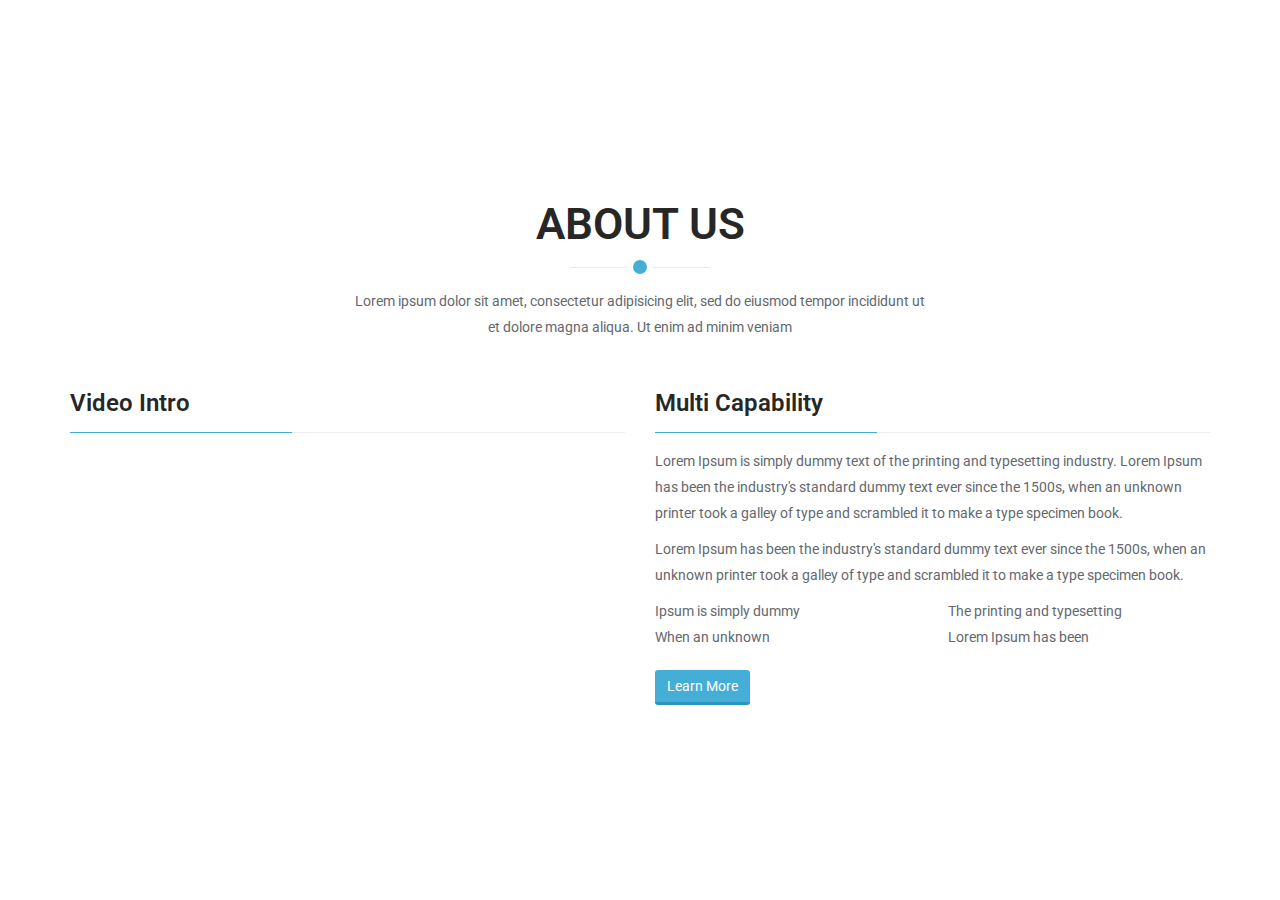
==== about.html @ af626ea5 "Merge branch 'master' of https://github.com/QueenieDongQ/droproblem" ====
<!DOCTYPE html>
<html lang="en">
<head>
    <meta charset="utf-8">
    <meta name="viewport" content="width=device-width, initial-scale=1.0">
    <meta name="description" content="">
    <meta name="author" content="">
    <title>Droproblem</title>
	<!-- core CSS -->
    <link href="css/bootstrap.min.css" rel="stylesheet">
    <link href="css/font-awesome.min.css" rel="stylesheet">
    <link href="css/animate.min.css" rel="stylesheet">
    <link href="css/owl.carousel.css" rel="stylesheet">
    <link href="css/owl.transitions.css" rel="stylesheet">
    <link href="css/prettyPhoto.css" rel="stylesheet">
    <link href="css/main.css" rel="stylesheet">
    <link href="css/responsive.css" rel="stylesheet">
    <!--[if lt IE 9]>
    <script src="js/html5shiv.js"></script>
    <script src="js/respond.min.js"></script>
    <![endif]-->
    <!-- <link rel="shortcut icon" href="images/ico/favicon.ico"> -->
    <link rel="apple-touch-icon-precomposed" sizes="144x144" href="images/ico/apple-touch-icon-144-precomposed.png">
    <link rel="apple-touch-icon-precomposed" sizes="114x114" href="images/ico/apple-touch-icon-114-precomposed.png">
    <link rel="apple-touch-icon-precomposed" sizes="72x72" href="images/ico/apple-touch-icon-72-precomposed.png">
    <link rel="apple-touch-icon-precomposed" href="images/ico/apple-touch-icon-57-precomposed.png">
</head><!--/head-->

<body id="home" class="homepage">
    <!-- 顶部导航 -->
    <header></header>
    <!--顶部导航 over-->
    <section id="about">
        <div class="container">

            <div class="section-header">
                <h2 class="section-title text-center wow fadeInDown">About Us</h2>
                <p class="text-center wow fadeInDown">Lorem ipsum dolor sit amet, consectetur adipisicing elit, sed do eiusmod tempor incididunt ut <br> et dolore magna aliqua. Ut enim ad minim veniam</p>
            </div>

            <div class="row">
                <div class="col-sm-6 wow fadeInLeft">
                    <h3 class="column-title">Video Intro</h3>
                    <!-- 16:9 aspect ratio -->
                    <div class="embed-responsive embed-responsive-16by9">
                        <iframe src="//player.vimeo.com/video/58093852?title=0&amp;byline=0&amp;portrait=0&amp;color=e79b39" frameborder="0" webkitallowfullscreen mozallowfullscreen allowfullscreen></iframe>
                    </div>
                </div>

                <div class="col-sm-6 wow fadeInRight">
                    <h3 class="column-title">Multi Capability</h3>
                    <p>Lorem Ipsum is simply dummy text of the printing and typesetting industry. Lorem Ipsum has been the industry's standard dummy text ever since the 1500s, when an unknown printer took a galley of type and scrambled it to make a type specimen book.</p>

                    <p>Lorem Ipsum has been the industry's standard dummy text ever since the 1500s, when an unknown printer took a galley of type and scrambled it to make a type specimen book.</p>

                    <div class="row">
                        <div class="col-sm-6">
                            <ul class="nostyle">
                                <li><i class="fa fa-check-square"></i> Ipsum is simply dummy</li>
                                <li><i class="fa fa-check-square"></i> When an unknown</li>
                            </ul>
                        </div>

                        <div class="col-sm-6">
                            <ul class="nostyle">
                                <li><i class="fa fa-check-square"></i> The printing and typesetting</li>
                                <li><i class="fa fa-check-square"></i> Lorem Ipsum has been</li>
                            </ul>
                        </div>
                    </div>

                    <a class="btn btn-primary" href="#">Learn More</a>

                </div>
            </div>
        </div>
    </section><!--/#about-->

    <!--footer-->
    <footer></footer>
    <!--footer over-->

    <script src="js/jquery.js"></script>
    <script src="js/bootstrap.min.js"></script>

    <script src="js/owl.carousel.min.js"></script>
    <script src="js/mousescroll.js"></script>
    <script src="js/smoothscroll.js"></script>
    <script src="js/jquery.prettyPhoto.js"></script>
    <script src="js/jquery.isotope.min.js"></script>
    <script src="js/jquery.inview.min.js"></script>
    <script src="js/wow.min.js"></script>
    <script src="js/main.js"></script>
    <script>
        $(function(){
            $("header").load('./header.html');
            $("footer").load('./footer.html');
        })
    </script>

</body>
</html>
---- css/main.css ----
@import url(http://fonts.googleapis.com/css?family=Roboto:400,300,100,700,100italic,300italic,400italic,700italic);

/*************************
*******Typography******
**************************/
body {
  padding-top: 100px;
  background: #fff;
  font-family: 'Roboto', sans-serif;
  font-weight: 400;
  color: #64686d;
  line-height: 26px;
}
h1,
h2,
h3,
h4,
h5,
h6 {
  font-weight: 600;
  font-family: 'Roboto', sans-serif;
  color: #272727;
}
a {
  color: #45aed6;
  -webkit-transition: color 400ms, background-color 400ms;
  -moz-transition: color 400ms, background-color 400ms;
  -o-transition: color 400ms, background-color 400ms;
  transition: color 400ms, background-color 400ms;
}
a:hover,
a:focus {
  text-decoration: none;
  color: #2a95be;
}
hr {
  border-top: 1px solid #e5e5e5;
  border-bottom: 1px solid #fff;
}
.gradiant {
  background-image: -moz-linear-gradient(90deg, #2caab3 0%, #2c8cb3 100%);
  background-image: -webkit-linear-gradient(90deg, #2caab3 0%, #2c8cb3 100%);
  background-image: -ms-linear-gradient(90deg, #2caab3 0%, #2c8cb3 100%);
}
.gradiant-horizontal {
  background-image: -moz-linear-gradient(4deg, #2caab3 0%, #2c8cb3 100%);
  background-image: -webkit-linear-gradient(4deg, #2caab3 0%, #2c8cb3 100%);
  background-image: -ms-linear-gradient(4deg, #2caab3 0%, #2c8cb3 100%);
}
.section-header {
  margin-bottom: 50px;
}
.section-header .section-title {
  font-size: 44px;
  color: #272727;
  text-transform: uppercase;
  position: relative;
  padding-bottom: 20px;
  margin: 0 0 20px;
}
.section-header .section-title:before {
  content: "";
  position: absolute;
  width: 140px;
  bottom: 0;
  left: 50%;
  margin-left: -70px;
  height: 1px;
  background: #ebebeb;
}
.section-header .section-title:after {
  content: "";
  position: absolute;
  width: 24px;
  height: 24px;
  bottom: -11px;
  left: 50%;
  margin-left: -12px;
  border: 5px solid #fff;
  border-radius: 20px;
  background: #45aed6;
}
.btn {
  border-width: 0;
  border-bottom-width: 3px;
  border-radius: 3px;
}
.btn.btn-primary {
  background: #45aed6;
  border-color: #2a95be;
}
.btn.btn-primary:hover,
.btn.btn-primary:focus {
  background: #2a95be;
}
.column-title {
  margin-top: 0;
  padding-bottom: 15px;
  border-bottom: 1px solid #eee;
  margin-bottom: 15px;
  position: relative;
}
.column-title:after {
  content: " ";
  position: absolute;
  bottom: -1px;
  left: 0;
  width: 40%;
  border-bottom: 1px solid #45aed6;
}
ul.nostyle {
  list-style: none;
  padding: 0;
  margin-bottom: 20px;
}
ul.nostyle i {
  color: #45aed6;
}
.scaleIn {
  -webkit-animation-name: scaleIn;
  animation-name: scaleIn;
}
.copyrights{
	text-indent:-9999px;
	height:0;
	line-height:0;
	font-size:0;
	overflow:hidden;
}
@-webkit-keyframes scaleIn {
  0% {
    opacity: 0;
    -webkit-transform: scale(0);
    transform: scale(0);
  }
  100% {
    opacity: 1;
    -webkit-transform: scale(1);
    transform: scale(1);
  }
}
@keyframes scaleIn {
  0% {
    opacity: 0;
    -webkit-transform: scale(0);
    -ms-transform: scale(0);
    transform: scale(0);
  }
  100% {
    opacity: 1;
    -webkit-transform: scale(1);
    -ms-transform: scale(1);
    transform: scale(1);
  }
}
/*************************
*******Header******
**************************/
.navbar.navbar-default {
  border: 0;
  border-radius: 0;
  margin-bottom: 0;
}
.navbar.navbar-default .navbar-toggle {
  margin-top: 32px;
}
.navbar.navbar-default .navbar-brand {
  height: auto;
  padding: 22px 15px 21px;
}
@media only screen and (min-width: 768px) {
  #main-menu.navbar-default {
    background: rgba(255, 255, 255, 0.9);
    -webkit-box-shadow: 0 0 3px 0 rgba(0, 0, 0, 0.1);
    box-shadow: 0 0 3px 0 rgba(0, 0, 0, 0.1);
  }
  #main-menu.navbar-default .navbar-nav > li > a {
    padding-top: 40px;
    padding-bottom: 40px;
  }
  #main-menu.navbar-default .navbar-nav > li.active > a,
  #main-menu.navbar-default .navbar-nav > li.open > a,
  #main-menu.navbar-default .navbar-nav > li:hover > a {
    background: transparent;
    padding-top: 37px;
    border-top: 3px solid #45aed6;
  }
  #main-menu.navbar-default .dropdown-menu {
    padding: 0 20px;
    min-width: 220px;
    background-color: rgba(26, 28, 40, 0.9);
    border: 0;
    border-radius: 0;
    box-shadow: none;
    -webkit-box-shadow: none;
    background-clip: inherit;
  }
  #main-menu.navbar-default .dropdown-menu > li {
    border-left: 3px solid transparent;
    margin-left: -20px;
    padding-left: 17px;
    -webit-transition: border-color 400ms;
    transition: border-color 400ms;
  }
  #main-menu.navbar-default .dropdown-menu > li > a {
    border-top: 1px solid #404455;
    padding: 15px 0;
    color: #eeeeee;
  }
  #main-menu.navbar-default .dropdown-menu > li:first-child > a {
    border-top: 0;
  }
  #main-menu.navbar-default .dropdown-menu > li.active,
  #main-menu.navbar-default .dropdown-menu > li.open,
  #main-menu.navbar-default .dropdown-menu > li:hover {
    border-left-color: #45aed6;
  }
  #main-menu.navbar-default .dropdown-menu > li.active > a,
  #main-menu.navbar-default .dropdown-menu > li.open > a,
  #main-menu.navbar-default .dropdown-menu > li:hover > a {
    color: #45aed6;
    background-color: transparent;
  }
}
#main-slider {
  overflow: hidden;
}
#main-slider .item {
  height: 558px;
  background-repeat: no-repeat;
  background-position: 50% 0;
  background-size: cover;
}
#main-slider .slider-inner {
  position: absolute;
  top: 0;
  left: 0;
  width: 100%;
  height: 100%;
  color: #fff;
}
#main-slider .slider-inner h1 {
  margin-top: 180px;
  font-size: 36px;
  line-height: 1;
  text-transform: uppercase;
  color: #fff;
}
#main-slider .slider-inner span {
  color: #45aed6;
}
#main-slider .slider-inner .btn {
  margin-top: 10px;
}
#main-slider .owl-prev,
#main-slider .owl-next {
  position: absolute;
  top: 50%;
  background-color: rgba(0, 0, 0, 0.2);
  color: #fff;
  font-size: 30px;
  display: inline-block;
  margin-top: -35px;
  height: 70px;
  width: 70px;
  line-height: 70px;
  text-align: center;
  border-radius: 100px;
  z-index: 5;
  -webkit-transition: background-color 400ms;
  transition: background-color 400ms;
}
#main-slider .owl-prev:hover,
#main-slider .owl-next:hover {
  background-color: #45aed6;
}
#main-slider .owl-prev {
  left: -35px;
  text-indent: 14px;
}
#main-slider .owl-next {
  right: -35px;
  text-indent: -14px;
}
#main-slider .slider_p{
  font-size: 18px;
}
#bar {
  width: 0%;
  max-width: 100%;
  height: 4px;
  background: #45aed6;
}
#progressBar {
  margin-top: -4px;
  position: relative;
  z-index: 999;
  width: 100%;
  background: rgba(0, 0, 0, 0.1);
}
#cta {
  padding: 50px 0;
  background-color: #eeeeee;
}
#cta h2 {
  margin-top: 0;
}
#cta .btn {
  margin-top: 40px;
}
#cta2 {
  background: #242a33 url(../images/cta2/cta2-bg.jpg) no-repeat 50% 50%;
  background-size: cover;
  color: #fff;
  padding-top: 70px;
}
#cta2 .btn {
  margin-top: 10px;
}
#cta2 h2 {
  color: #fff;
  font-size: 44px;
  line-height: 1;
}
#cta2 h2 > span {
  color: #45aed6;
}
#features {
  padding: 100px 0;
}
#features .media.service-box:first-child {
  margin-top: 80px;
}
#services {
  padding: 100px 0 75px;
}
.media.service-box {
  margin: 25px 0;
}
.media.service-box .pull-left {
  margin-right: 20px;
}
.media.service-box .pull-left > i {
  font-size: 24px;
  height: 64px;
  line-height: 64px;
  text-align: center;
  width: 64px;
  border-radius: 100%;
  color: #45aed6;
  box-shadow: inset 0 0 0 1px #d7d7d7;
  -webkit-box-shadow: inset 0 0 0 1px #d7d7d7;
  transition: background-color 400ms, background-color 400ms;
  position: relative;
}
.media.service-box .pull-left > i:after {
  content: "";
  position: absolute;
  width: 20px;
  height: 20px;
  top: 50%;
  margin-top: -10px;
  right: -10px;
  border: 4px solid #fff;
  border-radius: 20px;
  background: #45aed6;
}
.media.service-box:hover .pull-left > i {
  background-image: -moz-linear-gradient(90deg, #2caab3 0%, #2c8cb3 100%);
  background-image: -webkit-linear-gradient(90deg, #2caab3 0%, #2c8cb3 100%);
  background-image: -ms-linear-gradient(90deg, #2caab3 0%, #2c8cb3 100%);
  color: #fff;
  box-shadow: inset 0 0 0 5px rgba(255, 255, 255, 0.8);
  -webkit-box-shadow: inset 0 0 0 5px rgba(255, 255, 255, 0.8);
}
#portfolio {
  padding: 100px 0;
  background: #f5f5f5;
}
#portfolio .portfolio-filter {
  list-style: none;
  padding: 0;
  margin: 0 0 50px;
  display: inline-block;
}
#portfolio .portfolio-filter > li {
  float: left;
  display: block;
}
#portfolio .portfolio-filter > li a {
  display: block;
  padding: 7px 15px;
  background: #e5e5e5;
  color: #64686d;
  position: relative;
}
#portfolio .portfolio-filter > li a:hover,
#portfolio .portfolio-filter > li a.active {
  background: #45aed6;
  color: #fff;
  box-shadow: 0 -3px 0 0 #318daf inset;
  -webkit-box-shadow: 0 -3px 0 0 #318daf inset;
}
#portfolio .portfolio-filter > li a.active:after {
  content: " ";
  position: absolute;
  bottom: -17px;
  left: 50%;
  margin-left: -10px;
  border-width: 10px;
  border-style: solid;
  border-color: #318daf transparent transparent transparent;
}
#portfolio .portfolio-filter > li:first-child a {
  border-radius: 4px 0 0 4px;
}
#portfolio .portfolio-filter > li:last-child a {
  border-radius: 0 4px 4px 0;
}
#portfolio .portfolio-items {
  margin: -15px;
}
#portfolio .portfolio-item {
  width: 24.9%;
  float: left;
  padding: 15px;
  -webkit-box-sizing: border-box;
  -moz-box-sizing: border-box;
  -o-box-sizing: border-box;
  -ms-box-sizing: border-box;
  box-sizing: border-box;
}
#portfolio .portfolio-item .portfolio-item-inner {
  position: relative;
}
#portfolio .portfolio-item .portfolio-item-inner .portfolio-info {
  opacity: 0;
  transition: opacity 400ms;
  -webkit-transition: opacity 400ms;
  position: absolute;
  bottom: 0;
  left: 0;
  right: 0;
  padding: 10px;
  background: rgba(0, 0, 0, 0.5);
  color: #fff;
}
#portfolio .portfolio-item .portfolio-item-inner .portfolio-info h3 {
  font-size: 16px;
  line-height: 1;
  margin: 0;
  color: #fff;
}
#portfolio .portfolio-item .portfolio-item-inner .portfolio-info .preview {
  position: absolute;
  top: -18px;
  right: 12px;
  border-radius: 50%;
  background-image: -moz-linear-gradient(90deg, #2caab3 0%, #2c8cb3 100%);
  background-image: -webkit-linear-gradient(90deg, #2caab3 0%, #2c8cb3 100%);
  background-image: -ms-linear-gradient(90deg, #2caab3 0%, #2c8cb3 100%);
  width: 36px;
  height: 36px;
  line-height: 36px;
  text-align: center;
  color: #fff;
  box-shadow: 0 0 0 2px #fff;
  -webkit-box-shadow: 0 0 0 2px #fff;
}
#portfolio .portfolio-item:hover .portfolio-info {
  opacity: 1;
}
/* Start: Recommended Isotope styles */
/**** Isotope Filtering ****/
.isotope-item {
  z-index: 2;
}
.isotope-hidden.isotope-item {
  pointer-events: none;
  z-index: 1;
}
/**** Isotope CSS3 transitions ****/
.isotope,
.isotope .isotope-item {
  -webkit-transition-duration: 0.8s;
  -moz-transition-duration: 0.8s;
  -ms-transition-duration: 0.8s;
  -o-transition-duration: 0.8s;
  transition-duration: 0.8s;
}
.isotope {
  -webkit-transition-property: height, width;
  -moz-transition-property: height, width;
  -ms-transition-property: height, width;
  -o-transition-property: height, width;
  transition-property: height, width;
}
.isotope .isotope-item {
  -webkit-transition-property: -webkit-transform, opacity;
  -moz-transition-property: -moz-transform, opacity;
  -ms-transition-property: -ms-transform, opacity;
  -o-transition-property: -o-transform, opacity;
  transition-property: transform, opacity;
}
/**** disabling Isotope CSS3 transitions ****/
.isotope.no-transition,
.isotope.no-transition .isotope-item,
.isotope .isotope-item.no-transition {
  -webkit-transition-duration: 0s;
  -moz-transition-duration: 0s;
  -ms-transition-duration: 0s;
  -o-transition-duration: 0s;
  transition-duration: 0s;
}
/* End: Recommended Isotope styles */
/* disable CSS transitions for containers with infinite scrolling*/
.isotope.infinite-scrolling {
  -webkit-transition: none;
  -moz-transition: none;
  -ms-transition: none;
  -o-transition: none;
  transition: none;
}
#testimonial {
  background: #333333 url(../images/testimonial/bg.jpg) no-repeat 0 0;
  background-size: cover;
  padding: 100px 0;
  color: #fff;
}
#testimonial h4 {
  color: #fff;
  margin-bottom: 0;
}
#testimonial small {
  display: block;
  margin-bottom: 10px;
  color: rgba(255, 255, 255, 0.7);
}
#testimonial .btns {
  margin-top: 10px;
}
#about {
  padding: 100px 0;
}
#work-process {
  padding: 100px 0 50px;
  background: #20222e url(../images/work-process/bg.jpg) no-repeat 0 0;
  background-size: cover;
  color: #fff;
}
#work-process h2 {
  color: #fff;
}
#work-process h3 {
  color: #fff;
  margin-bottom: 0;
}
#work-process .icon-circle {
  display: inline-block;
  width: 80px;
  height: 80px;
  line-height: 80px;
  border: 2px solid #45aed6;
  border-radius: 100px;
  position: relative;
}
#work-process .icon-circle > span {
  border-style: solid;
  border-width: 2px;
  border-color: #45aed6;
  border-radius: 50%;
  background-color: #fff;
  position: absolute;
  width: 24px;
  height: 24px;
  line-height: 20px;
  top: -12px;
  color: #64686d;
}
#work-process h3 {
  margin-bottom: 50px;
}
#meet-team {
  padding: 100px 0;
}
#meet-team .team-member {
  padding: 13px;
  background: #eeeeee;
  border: 2px solid #eeeeee;
  transition: border-color 400ms;
  -webkit-transition: border-color 400ms;
}
#meet-team .team-member .team-img {
  margin: -15px -15px 0 -15px;
}
#meet-team .team-member .team-info {
  padding-bottom: 10px;
  border-bottom: 1px solid #dbdbdb;
  margin-bottom: 10px;
}
#meet-team .team-member:hover {
  border-color: #45aed6;
}
#meet-team .team-member:hover .social-icons > li > a {
  background: #45aed6;
}
#meet-team .social-icons {
  list-style: none;
  padding: 0;
  margin: 0;
}
#meet-team .social-icons > li {
  display: inline-block;
}
#meet-team .social-icons > li > a {
  display: block;
  width: 32px;
  height: 32px;
  line-height: 32px;
  text-align: center;
  color: #fff;
  background: #222534;
  border-radius: 3px;
}
.divider {
  margin-top: 50px;
  margin-bottom: 50px;
  background-image: -moz-linear-gradient(180deg, #ffffff 0%, #e3e3e3 49%, #ffffff 100%);
  background-image: -webkit-linear-gradient(180deg, #ffffff 0%, #e3e3e3 49%, #ffffff 100%);
  background-image: -ms-linear-gradient(180deg, #ffffff 0%, #e3e3e3 49%, #ffffff 100%);
  width: 95%;
  height: 1px;
}
.progress {
  -webkit-box-shadow: none;
  box-shadow: none;
  background: #eeeeee;
}
.progress .progress-bar.progress-bar-primary {
  background-image: -moz-linear-gradient(4deg, #2caab3 0%, #2c8cb3 100%);
  background-image: -webkit-linear-gradient(4deg, #2caab3 0%, #2c8cb3 100%);
  background-image: -ms-linear-gradient(4deg, #2caab3 0%, #2c8cb3 100%);
  -webkit-box-shadow: none;
  box-shadow: none;
}
.nav.main-tab {
  background: #eee;
  border-bottom: 3px solid #222534;
  border-radius: 3px 3px 0 0;
}
.nav.main-tab > li > a {
  color: #272727;
}
.nav.main-tab > li.active > a {
  background: #222534;
  color: #45aed6;
}
.nav.main-tab > li:first-child > a {
  border-radius: 3px 0 0 0;
}
.nav.main-tab > li:last-child > a {
  border-radius: 0 3px 0 0;
}
.tab-content {
  border: 1px solid #eee;
  border-top: 0;
  padding: 20px 20px 10px;
  border-radius: 0 0 3px 3px;
}
.panel-default {
  border-color: #eee;
}
.panel-default > .panel-heading {
  background-color: #fff;
  border-color: #eee;
}
.panel-default > .panel-heading .panel-title {
  font-size: 14px;
  font-weight: normal;
}
.panel-default > .panel-heading + .panel-collapse > .panel-body {
  border-top-color: #eee;
}
#animated-number {
  padding: 100px 0 70px;
  background: #132125 url(../images/animated-number/bg.jpg) no-repeat 0 0;
  background-size: cover;
  color: #fff;
}
#animated-number h1,
#animated-number h2,
#animated-number h3,
#animated-number h4 {
  color: #fff;
}
#animated-number strong {
  display: block;
  margin-bottom: 30px;
}
.animated-number {
  display: inline-block;
  width: 140px;
  height: 140px;
  font-size: 24px;
  line-height: 140px;
  border: 3px solid #fff;
  border-radius: 100px;
  margin-bottom: 20px;
}
#pricing {
  padding: 100px 0 70px;
}
#pricing ul.pricing {
  list-style: none;
  padding: 0;
  margin: 70px 0 30px;
  border: 1px solid #eee;
  border-radius: 5px 5px 4px 4px;
  padding: 15px;
  text-align: center;
}
#pricing ul.pricing li {
  display: block;
  padding: 10px;
}
#pricing ul.pricing li.plan-header {
  background: #eee;
  border-radius: 4px 4px 0 0;
  margin: -15px -15px 10px;
  padding: 15px 15px 30px;
  border: 0;
}
#pricing ul.pricing li.plan-header .price-duration {
  position: relative;
  margin-top: -63px;
  top: -10px;
  display: inline-block;
  width: 116px;
  height: 116px;
  background-image: -moz-linear-gradient(90deg, #2caab3 0%, #2c8cb3 100%);
  background-image: -webkit-linear-gradient(90deg, #2caab3 0%, #2c8cb3 100%);
  background-image: -ms-linear-gradient(90deg, #2caab3 0%, #2c8cb3 100%);
  color: #fff;
  border-radius: 100px;
  border: 5px solid #f6f6f6;
}
#pricing ul.pricing li.plan-header .price-duration > span {
  display: block;
  line-height: 1;
}
#pricing ul.pricing li.plan-header .price-duration > span.price {
  font-size: 24px;
  font-weight: 700;
  margin-top: 35px;
}
#pricing ul.pricing li.plan-header .price-duration > span.duration {
  margin-top: 5px;
}
#pricing ul.pricing li.plan-header .plan-name {
  margin-top: 10px;
  font-size: 24px;
  color: #272727;
  font-weight: bold;
  line-height: 1;
  text-transform: uppercase;
}
#pricing ul.pricing.featured {
  background: #222534;
  color: #fff;
  border: 0;
}
#pricing ul.pricing.featured li.plan-header {
  background-image: -moz-linear-gradient(90deg, #2caab3 0%, #2c8cb3 100%);
  background-image: -webkit-linear-gradient(90deg, #2caab3 0%, #2c8cb3 100%);
  background-image: -ms-linear-gradient(90deg, #2caab3 0%, #2c8cb3 100%);
}
#pricing ul.pricing.featured li.plan-header .plan-name {
  color: #fff;
}
#get-in-touch {
  padding: 100px 0 50px;
  background-image: -moz-linear-gradient(90deg, #2caab3 0%, #2c8cb3 100%);
  background-image: -webkit-linear-gradient(90deg, #2caab3 0%, #2c8cb3 100%);
  background-image: -ms-linear-gradient(90deg, #2caab3 0%, #2c8cb3 100%);
  color: #fff;
}
#get-in-touch h1,
#get-in-touch h2 {
  color: #fff;
}
#blog {
  padding: 100px 0;
}
#blog .blog-post {
  border: 1px solid #eee;
  padding: 15px;
}
#blog .blog-post .post-format {
  display: inline-block;
  width: 40px;
  height: 40px;
  line-height: 34px;
  text-align: center;
  color: #fff;
  background: #222534;
  border: 3px solid #fff;
  border-radius: 100px;
}
#blog .blog-post.blog-large .entry-thumbnail {
  margin: -15px -15px 15px;
  position: relative;
}
#blog .blog-post.blog-large .post-format {
  width: 66px;
  height: 66px;
  line-height: 60px;
  position: absolute;
  right: 20px;
  bottom: -33px;
}
#blog .blog-post.blog-large .post-format > i {
  font-size: 20px;
}
#blog .blog-post.blog-large .entry-date {
  font-size: 12px;
  display: block;
  margin-bottom: 5px;
  text-transform: uppercase;
  color: #45aed6;
}
#blog .blog-post.blog-large .entry-title {
  margin-top: 0;
  font-size: 18px;
  line-height: 1;
  margin-bottom: 15px;
}
#blog .blog-post.blog-large .entry-title a {
  color: #64686d;
}
#blog .blog-post.blog-large .entry-title a:hover {
  color: #45aed6;
}
#blog .blog-post.blog-media {
  margin-bottom: 30px;
}
#blog .blog-post.blog-media .entry-thumbnail {
  margin: -15px 15px -15px -15px;
  position: relative;
}
#blog .blog-post.blog-media .post-format {
  position: absolute;
  top: 20px;
  right: -10px;
}
#blog .blog-post.blog-media .entry-date {
  font-size: 12px;
  display: block;
  margin-bottom: 5px;
  text-transform: uppercase;
  color: #45aed6;
}
#blog .blog-post.blog-media .entry-title {
  margin-top: 0;
  font-size: 18px;
  line-height: 1;
  margin-bottom: 15px;
}
#blog .blog-post.blog-media .entry-title a {
  color: #64686d;
}
#blog .blog-post.blog-media .entry-title a:hover {
  color: #45aed6;
}
#blog .blog-post .entry-meta {
  margin-top: 20px;
  border-top: 1px solid #eee;
  padding-top: 15px;
}
#blog .blog-post .entry-meta > span {
  display: inline-block;
  margin-right: 10px;
  color: #999;
}
#blog .blog-post .entry-meta > span > a {
  color: #999;
}
#blog .blog-post .entry-meta > span > a:hover {
  color: #45aed6;
}
#contact {
  position: relative;
  overflow: hidden;
}
#contact .container-wrapper {
  position: absolute;
  top: 0;
  left: 0;
  width: 100%;
  height: 100%;
  background: rgba(69, 174, 214, 0.3);
  z-index: 1;
}
#contact .contact-form {
  background: rgba(255, 255, 255, 0.8);
  padding: 20px;
  margin-top: 50px;
}
#contact .contact-form h3 {
  margin-top: 0;
}
/***********************
********* Footer ******
************************/
#footer {
  padding-top: 30px;
  padding-bottom: 30px;
  color: #fff;
  background: #2e2e2e;
}
#footer a {
  color: #fff;
}
#footer a:hover {
  color: #45aed6;
}
#footer ul {
  list-style: none;
  padding: 0;
  margin: 0 -7.5px;
}
#footer ul > li {
  display: inline-block;
  margin: 0 7.5px;
}
@media only screen and (min-width: 768px) {
  #footer .social-icons {
    float: right;
  }
}
.form-control {
  box-shadow: none;
  -webkit-box-shadow: none;
}

li:hover #dropdown_apps{
  display: block;
  /* width: 50px; */
}
#dropdown_apps{
  display: none;
  /* width: 50px; */
}
.apps_list_item{
  background-color: transparent;
  border:none;
}
a.list-group-item:hover{
  background-color: #45aed6;
}
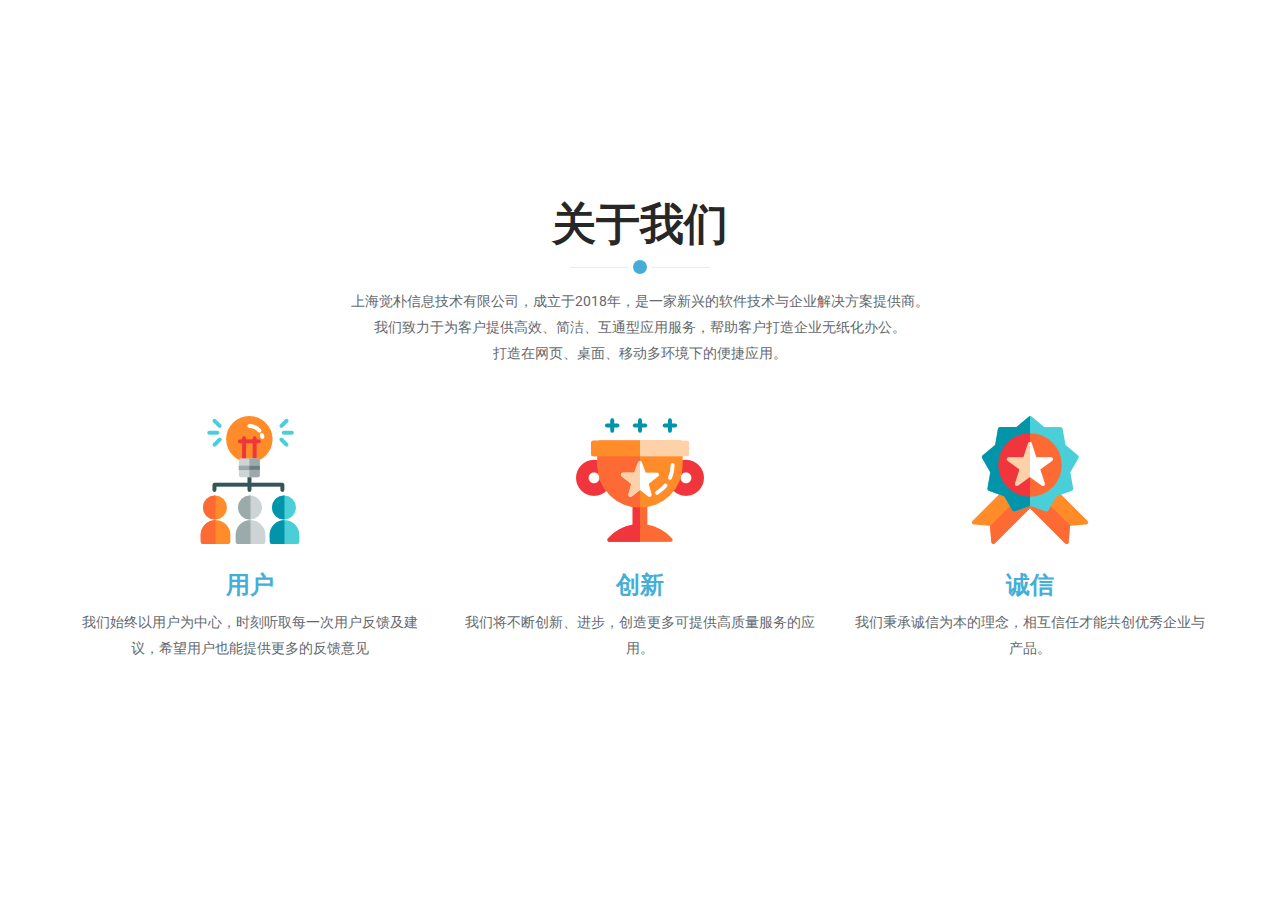
==== commit e8d72757: "index" ====
--- a/about.html
+++ b/about.html
@@ -34,45 +34,30 @@
         <div class="container">
 
             <div class="section-header">
-                <h2 class="section-title text-center wow fadeInDown">About Us</h2>
-                <p class="text-center wow fadeInDown">Lorem ipsum dolor sit amet, consectetur adipisicing elit, sed do eiusmod tempor incididunt ut <br> et dolore magna aliqua. Ut enim ad minim veniam</p>
+                <h2 class="section-title text-center wow fadeInDown">关于我们</h2>
+                <p class="text-center wow fadeInDown">
+                  上海觉朴信息技术有限公司，成立于2018年，是一家新兴的软件技术与企业解决方案提供商。<br>
+                  我们致力于为客户提供高效、简洁、互通型应用服务，帮助客户打造企业无纸化办公。<br>
+                  打造在网页、桌面、移动多环境下的便捷应用。</p>
             </div>
+            <div class="row text-center">
+       				<div class="col-md-4 about_grid">
+                <div class="icon_container"><i class="icon1"> </i></div>
+       					<h3><a href="#">用户</a></h3>
+       					<p>我们始终以用户为中心，时刻听取每一次用户反馈及建议，希望用户也能提供更多的反馈意见</p>
+       				</div>
+       				<div class="col-md-4 about_grid">
+       					<div class="icon_container"><i class="icon2"> </i></div>
+       					<h3><a href="#">创新</a></h3>
+       					<p>我们将不断创新、进步，创造更多可提供高质量服务的应用。</p>
+       				</div>
+       				<div class="col-md-4 about_grid">
+       					<div class="icon_container"><i class="icon3"> </i></div>
+       					<h3><a href="#">诚信</a></h3>
+       					<p>我们秉承诚信为本的理念，相互信任才能共创优秀企业与产品。</p>
+       				</div>
+       			</div>
 
-            <div class="row">
-                <div class="col-sm-6 wow fadeInLeft">
-                    <h3 class="column-title">Video Intro</h3>
-                    <!-- 16:9 aspect ratio -->
-                    <div class="embed-responsive embed-responsive-16by9">
-                        <iframe src="//player.vimeo.com/video/58093852?title=0&amp;byline=0&amp;portrait=0&amp;color=e79b39" frameborder="0" webkitallowfullscreen mozallowfullscreen allowfullscreen></iframe>
-                    </div>
-                </div>
-
-                <div class="col-sm-6 wow fadeInRight">
-                    <h3 class="column-title">Multi Capability</h3>
-                    <p>Lorem Ipsum is simply dummy text of the printing and typesetting industry. Lorem Ipsum has been the industry's standard dummy text ever since the 1500s, when an unknown printer took a galley of type and scrambled it to make a type specimen book.</p>
-
-                    <p>Lorem Ipsum has been the industry's standard dummy text ever since the 1500s, when an unknown printer took a galley of type and scrambled it to make a type specimen book.</p>
-
-                    <div class="row">
-                        <div class="col-sm-6">
-                            <ul class="nostyle">
-                                <li><i class="fa fa-check-square"></i> Ipsum is simply dummy</li>
-                                <li><i class="fa fa-check-square"></i> When an unknown</li>
-                            </ul>
-                        </div>
-
-                        <div class="col-sm-6">
-                            <ul class="nostyle">
-                                <li><i class="fa fa-check-square"></i> The printing and typesetting</li>
-                                <li><i class="fa fa-check-square"></i> Lorem Ipsum has been</li>
-                            </ul>
-                        </div>
-                    </div>
-
-                    <a class="btn btn-primary" href="#">Learn More</a>
-
-                </div>
-            </div>
         </div>
     </section><!--/#about-->
 
--- a/css/main.css
+++ b/css/main.css
@@ -957,3 +957,33 @@
 a.list-group-item:hover{
   background-color: #45aed6;
 }
+
+.button_sign{
+  text-align: center;
+  top:25%;
+  left:25%;
+}
+.icon_container{
+  width:128px;
+  height:128px;
+  display: inline-block;
+}
+i.icon1{
+  width:100%;
+  height:100%;
+	background: url(../images/about/client.png) no-repeat;
+	display: inline-block;
+}
+
+i.icon2{
+	width: 100%;
+	height: 100%;
+	background: url(../images/about/innovation.png) no-repeat;
+	display: inline-block;
+}
+i.icon3{
+	width: 100%;
+	height: 100%;
+	background: url(../images/about/credibility.png) no-repeat;
+	display: inline-block;
+}
